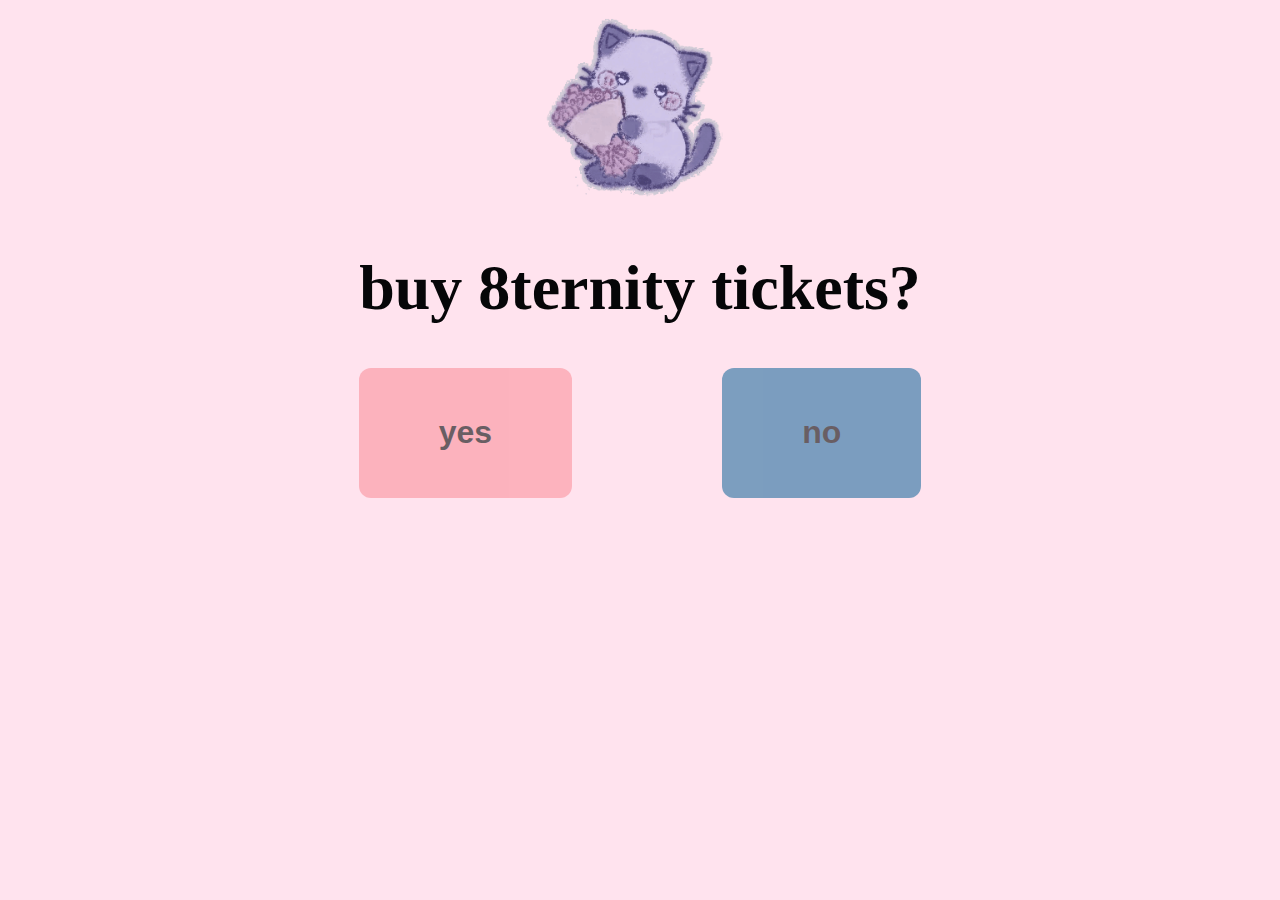
==== index.html @ f4137352 "Add files via upload" ====
<!DOCTYPE html>
<html lang="en">
<head>
    <meta charset="UTF-8" />
    <title>please</title>
<link rel="stylesheet" href="style.css"/>

</head>
<body>
    <script type="text/javascript" language="javascript">
        function increaseDiv() {
var myDiv = document.querySelector(".button1")
var currWidth = myDiv.clientWidth;
myDiv.style.width = currWidth + 50 + "px";

var myDiv = document.querySelector(".button1")
var currHeight = myDiv.clientHeight;
myDiv.style.height = currHeight + 50 + "px";
}

function resizeText(multiplier) {
    multiplyText(multiplier, document.getElementById('yes'));    
}

function multiplyText(multiplier, txtobj) {
    //keep current font size
    if (txtobj.style.fontSize == '') {
        txtobj.style.fontSize = "100%";
    }
    //keep current font size
    if (multiplier == 0) {
        txtobj.style.fontSize = "100%";
    } 
    else { //get only the number part of the fontsize
    txtobj.style.fontSize = parseFloat(txtobj.style.fontSize) + multiplier + "%";
    }
}

var array = ["why? :(", "please", "pretty please", "with a cherry on top?", "no", "screw you", "press yes","do it"];
    var index = 0;

   function switchMessage() {
      if (index < array.length) {
        document.getElementById("h1").innerText = array[index];
        index++;
      }

      if (index === array.length) {
        document.getElementById("b1").disabled = true;
      }
    }

    </script>


<img src="wahoo1.gif" class="center">
    <h1 id="h1"><b>buy 8ternity tickets?</b></h1>
        <div class="jc-center">
            <a href="wow.html"><button class="button1 margin-right" id="b1"><h2 id="yes">yes</h2></button></a>
            <a href="javascript:resizeText(150);"><button class="button2" id="b2" onclick="increaseDiv(); switchMessage(); " ><h2 id="no">no</h2></button></a>
        </div>
</body>
</html>
---- style.css ----
body    {
    background-color: #ffe3ee;
}

h1  {
    color: #060608;
    font-size: 48pt;
    text-align: center;
    font-family: 'PT Serif Bold', PT Serif, serif;
}

h2 {
    color: #060608;
    font-size: 24pt;
    font-family: 'Montserrat', sans-serif;
    transition: all 0.2s;
}

.button1 {
    background-color: #FB929E;
    padding: 20px 80px;
    align-items: center;
    text-align: center;
    opacity: 0.6;
    border: 0;
    border-radius: 12px;
    transition: all 0.2s;
    position:static;
    left: 100px;

}

.button2 {
    background-color: #2470A0;
    padding: 20px 80px;
    text-align: center;
    opacity: 0.6;
    border: 0;
    border-radius: 12px;
    overflow: hidden;
    white-space: nowrap;
    position: relative;
    max-height: min-content;
}

button:hover {opacity: 1}

.jc-center {
    margin-left: auto;
    margin-right: auto;
  justify-content: center;
  display:flex;
}

button.margin-right {
  margin-right: 150px;
}

.center {
  display: block;
  margin-left: auto;
  margin-right: auto;
width: 15%;
}
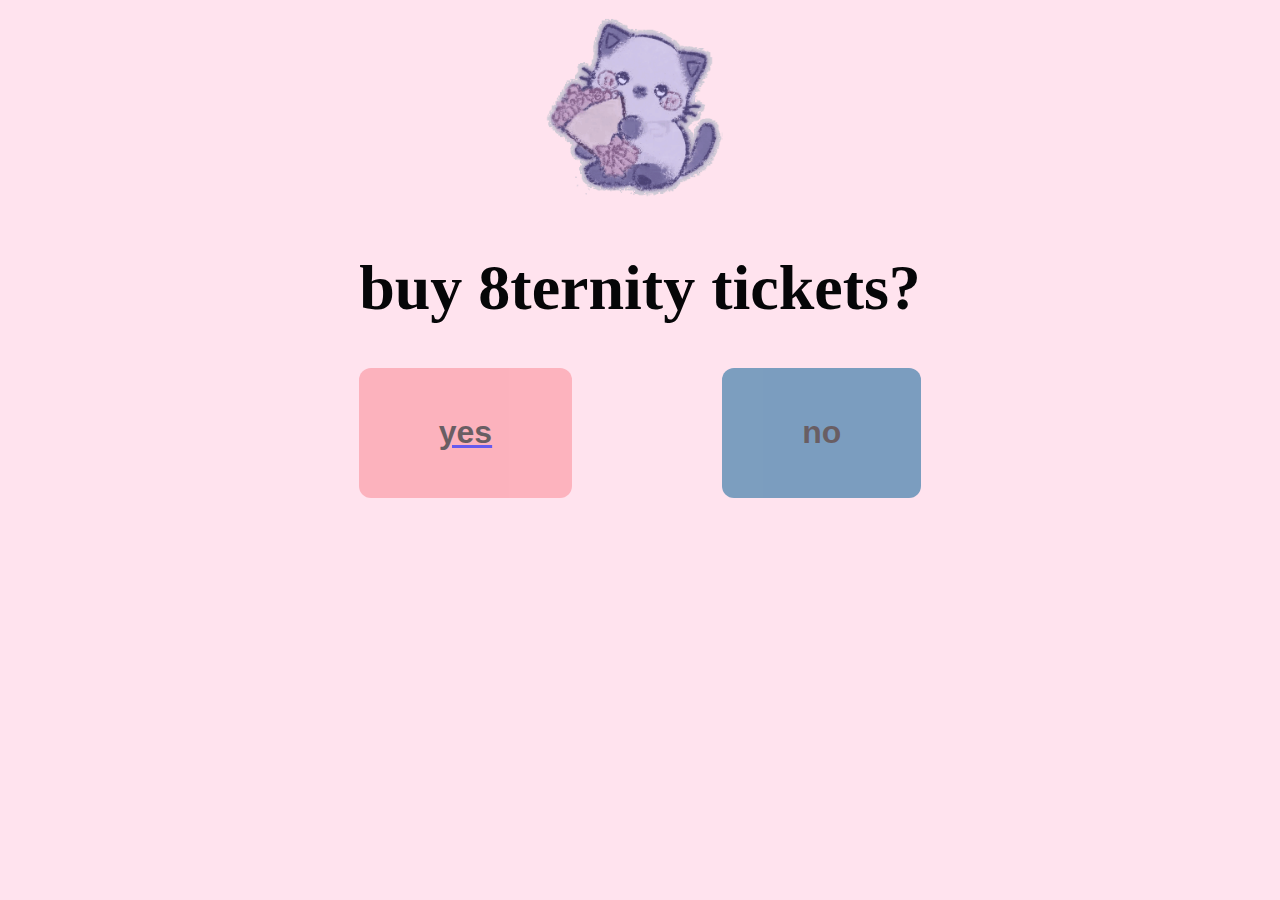
==== commit 98d2ae58: "Add files via upload" ====
--- a/index.html
+++ b/index.html
@@ -36,7 +36,7 @@
     }
 }
 
-var array = ["why? :(", "please", "pretty please", "with a cherry on top?", "no", "screw you", "press yes","do it"];
+var array = ["why? :(", "please", "pleeeeaseeee", "aw cmon", "pretty please", "with a cherry on top?", "yes do it", "screw you", "press yes", "do it", "free will is an illusion", "press yes or i'll crash ur computer", "pls i want 50k :D", "installing an ip grabber..."];
     var index = 0;
 
    function switchMessage() {
@@ -56,7 +56,7 @@
 <img src="wahoo1.gif" class="center">
     <h1 id="h1"><b>buy 8ternity tickets?</b></h1>
         <div class="jc-center">
-            <a href="wow.html"><button class="button1 margin-right" id="b1"><h2 id="yes">yes</h2></button></a>
+            <a href="wow.html"><button class="button1 margin-right" id="b1"><h2 id="yes">yes</h2></a></button>
             <a href="javascript:resizeText(150);"><button class="button2" id="b2" onclick="increaseDiv(); switchMessage(); " ><h2 id="no">no</h2></button></a>
         </div>
 </body>
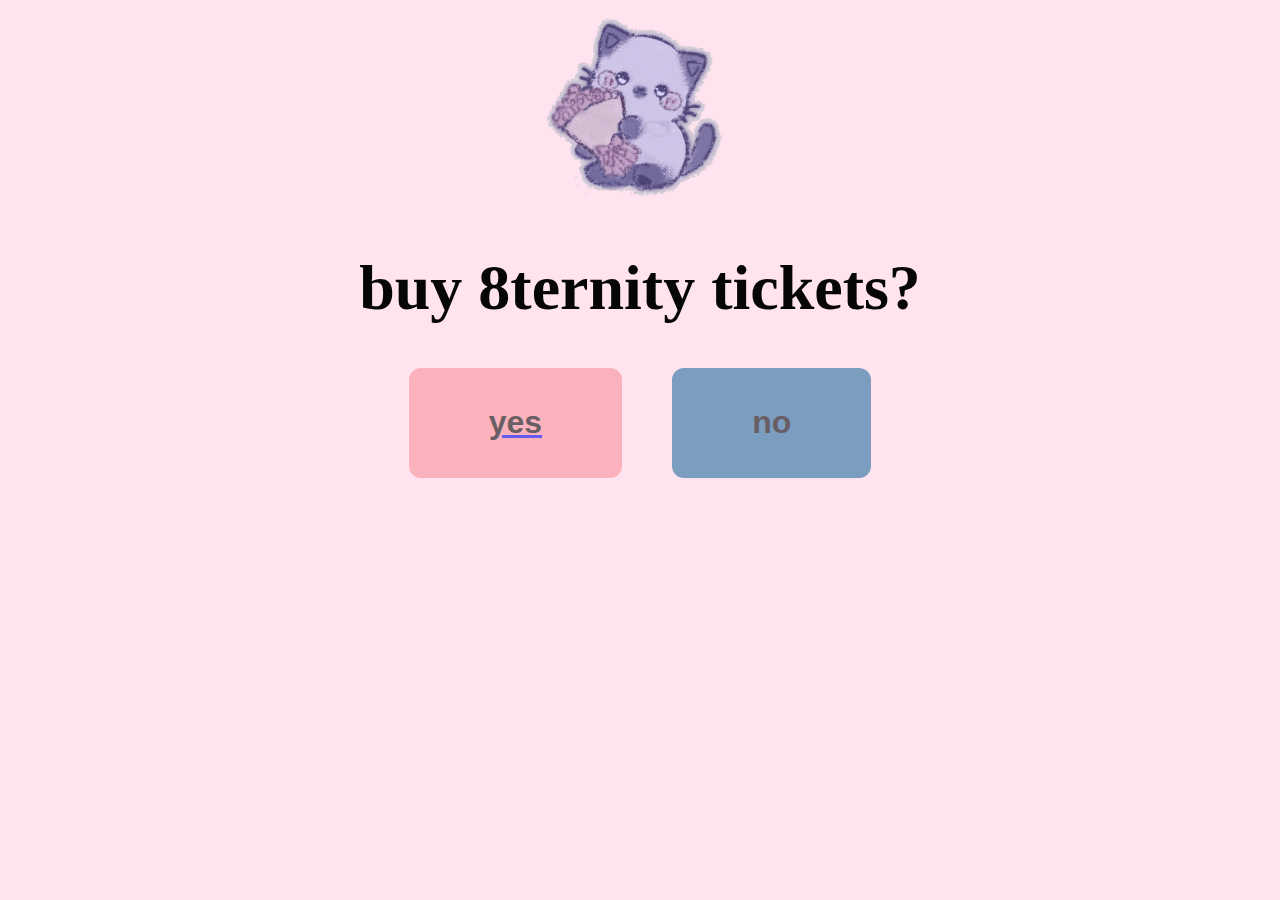
==== commit 5d6df1fe: "Add files via upload" ====
--- a/index.html
+++ b/index.html
@@ -11,11 +11,11 @@
         function increaseDiv() {
 var myDiv = document.querySelector(".button1")
 var currWidth = myDiv.clientWidth;
-myDiv.style.width = currWidth + 50 + "px";
+myDiv.style.width = currWidth + 50 + "%";
 
 var myDiv = document.querySelector(".button1")
 var currHeight = myDiv.clientHeight;
-myDiv.style.height = currHeight + 50 + "px";
+myDiv.style.height = currHeight + 50 + "%";
 }
 
 function resizeText(multiplier) {
@@ -36,12 +36,12 @@
     }
 }
 
-var array = ["why? :(", "please", "pleeeeaseeee", "aw cmon", "pretty please", "with a cherry on top?", "yes do it", "screw you", "press yes", "do it", "free will is an illusion", "press yes or i'll crash ur computer", "pls i want 50k :D", "installing an ip grabber..."];
+var array = ["why? :(", "please", "pleeeeaseeee", "aw cmon", "pretty please", "with a cherry on top?", "yes do it", "screw you", "press yes", "do it", "free will is an illusion", "press yes or i'll crash ur computer", "pls i want 50k :D", "installing an ip grabber...","installing an ip grabber...","installing an ip grabber...", "successfully uploaded", "wait no im gonna die", "pls","pls","pls","no :(","NOOOO POOKIE", ":((((("];
     var index = 0;
 
    function switchMessage() {
       if (index < array.length) {
-        document.getElementById("h1").innerText = array[index];
+        document.getElementById("no").innerText = array[index];
         index++;
       }
 
--- a/style.css
+++ b/style.css
@@ -18,7 +18,7 @@
 
 .button1 {
     background-color: #FB929E;
-    padding: 20px 80px;
+    padding: 10px 80px;
     align-items: center;
     text-align: center;
     opacity: 0.6;
@@ -32,7 +32,7 @@
 
 .button2 {
     background-color: #2470A0;
-    padding: 20px 80px;
+    padding: 10px 80px;
     text-align: center;
     opacity: 0.6;
     border: 0;
@@ -53,7 +53,7 @@
 }
 
 button.margin-right {
-  margin-right: 150px;
+  margin-right: 50px;
 }
 
 .center {
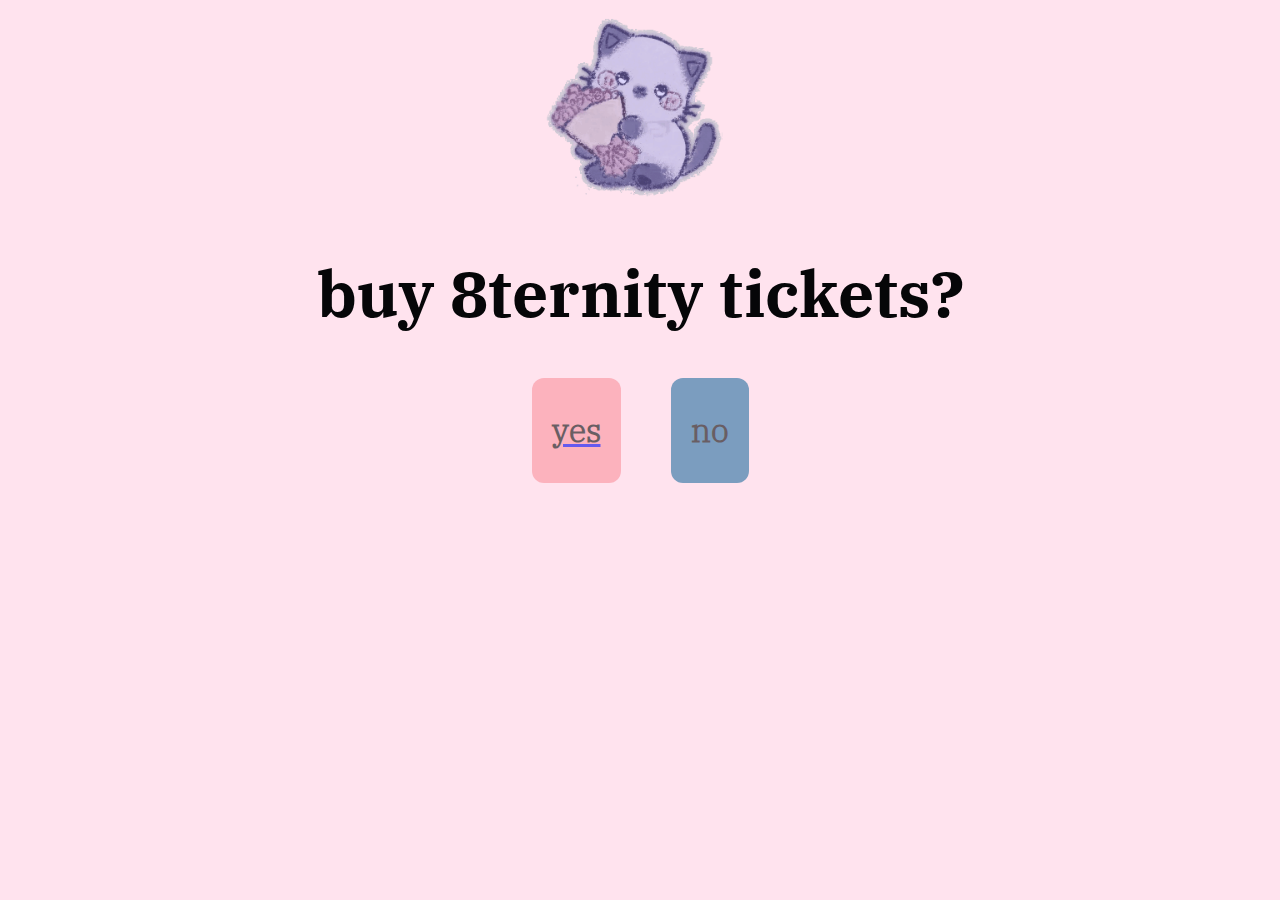
==== commit 95f83975: "Add files via upload" ====
--- a/index.html
+++ b/index.html
@@ -4,6 +4,7 @@
     <meta charset="UTF-8" />
     <title>please</title>
 <link rel="stylesheet" href="style.css"/>
+<link rel="icon" href="icon.jpeg">
 
 </head>
 <body>
@@ -11,11 +12,11 @@
         function increaseDiv() {
 var myDiv = document.querySelector(".button1")
 var currWidth = myDiv.clientWidth;
-myDiv.style.width = currWidth + 50 + "%";
+myDiv.style.width = currWidth + 100 + "px";
 
 var myDiv = document.querySelector(".button1")
 var currHeight = myDiv.clientHeight;
-myDiv.style.height = currHeight + 50 + "%";
+myDiv.style.height = currHeight + 100 + "px";
 }
 
 function resizeText(multiplier) {
--- a/style.css
+++ b/style.css
@@ -1,24 +1,43 @@
 body    {
     background-color: #ffe3ee;
+}
+
+@font-face {
+  font-family: IBMPlexBold;
+  src: url(IBMPlexSerif-Bold.ttf);
+}
+
+div {
+  font-family: IBMPlexBold;
+}
+
+@font-face {
+  font-family: IBMPlexLight;
+  src: url(IBMPlexSerif-Light.ttf);
+}
+
+div {
+  font-family: IBMPlexLight;
 }
 
 h1  {
     color: #060608;
     font-size: 48pt;
     text-align: center;
-    font-family: 'PT Serif Bold', PT Serif, serif;
+    font-family: 'IBMPlexBold', serif;
 }
 
 h2 {
     color: #060608;
     font-size: 24pt;
-    font-family: 'Montserrat', sans-serif;
+    font-family: 'IBMPlexLight', serif;
     transition: all 0.2s;
+    text-align: center;
 }
 
 .button1 {
     background-color: #FB929E;
-    padding: 10px 80px;
+    padding: 5px 20px;
     align-items: center;
     text-align: center;
     opacity: 0.6;
@@ -32,7 +51,7 @@
 
 .button2 {
     background-color: #2470A0;
-    padding: 10px 80px;
+    padding: 5px 20px;
     text-align: center;
     opacity: 0.6;
     border: 0;
@@ -61,4 +80,8 @@
   margin-left: auto;
   margin-right: auto;
 width: 15%;
+}
+
+red {
+  color: maroon;
 }